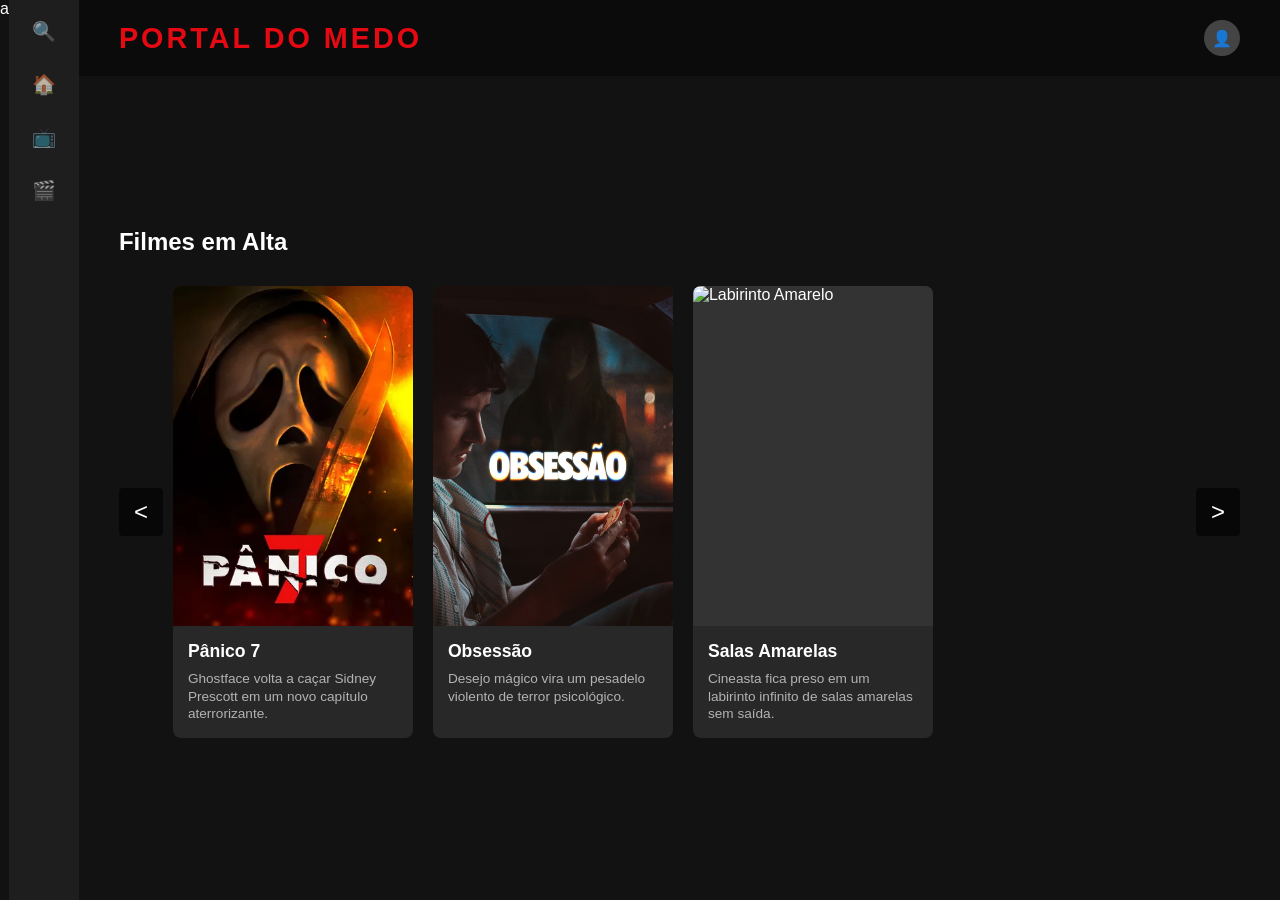
==== index.html @ 9006f3b8 "ok" ====
<!DOCTYPE html>
<html lang="pt-BR">
<head>
  <meta charset="UTF-8">
  <meta name="viewport" content="width=device-width, initial-scale=1.0">
  <title>Portal do Medo</title>
  <link rel="stylesheet" href="style.css">
</head>
<body>
a
  <!-- Sidebar -->
  <aside class="sidebar">
    <div class="icon">🔍</div>
    <div class="icon">🏠</div>
    <div class="icon">📺</div>
    <div class="icon">🎬</div>
  </aside>

  <!-- Container Principal -->
  <div class="main-container">
    
    <header class="header">
      <h1 class="brand-title">Portal do Medo</h1>
      <div class="user-profile">👤</div>
    </header>

    <main class="content-section">
      <h2 class="section-title">Filmes em Alta</h2>
      
      <div class="carousel-container">
        <button class="carousel-btn" id="prevBtn">&lt;</button>
        
        <div class="cards-wrapper" id="carouselWrapper">
          <!-- Card 1 -->
          <div class="movie-card">
            <div class="poster-container">
              <img src="panico.webp" alt="Pânico 7">
            </div>
            <div class="card-info">
              <h3 class="movie-title">Pânico 7</h3>
              <p class="movie-description">Ghostface volta a caçar Sidney Prescott em um novo capítulo aterrorizante.</p>
            </div>
          </div>

          <!-- Card 2 -->
          <div class="movie-card">
            <div class="poster-container">
              <img src="obsessão.jpg" alt="Obsessão">
            </div>
            <div class="card-info">
              <h3 class="movie-title">Obsessão</h3>
              <p class="movie-description">Desejo mágico vira um pesadelo violento de terror psicológico.</p>
            </div>
          </div>

          <!-- Card 3 -->
          <div class="movie-card">
            <div class="poster-container">
              <img src="https://via.placeholder.com/240x340" alt="Labirinto Amarelo">
            </div>
            <div class="card-info">
              <h3 class="movie-title">Salas Amarelas</h3>
              <p class="movie-description">Cineasta fica preso em um labirinto infinito de salas amarelas sem saída.</p>
            </div>
          </div>
        </div>

        <button class="carousel-btn" id="nextBtn">&gt;</button>
      </div>
    </main>

  </div>

  <script src="script.js"></script>
</body>
</html>
---- style.css ----
:root {
  --bg-color: #121212;
  --sidebar-bg: #1e1e1e;
  --card-bg: #282828;
  --text-main: #ffffff;
  --text-muted: #b3b3b3;
  --accent-color: #e50914;
}

* {
  box-sizing: border-box;
  margin: 0;
  padding: 0;
  font-family: 'Segoe UI', Tahoma, Geneva, Verdana, sans-serif;
}

body {
  background-color: var(--bg-color);
  color: var(--text-main);
  display: flex;
  height: 100vh;
  overflow: hidden;
}

/* Barra Lateral */
.sidebar {
  width: 70px;
  background-color: var(--sidebar-bg);
  display: flex;
  flex-direction: column;
  align-items: center;
  padding: 20px 0;
  gap: 30px;
}

.sidebar .icon {
  font-size: 1.2rem;
  cursor: pointer;
  transition: opacity 0.2s;
  opacity: 0.7;
}

.sidebar .icon:hover {
  opacity: 1;
}

/* Conteúdo Principal */
.main-container {
  flex: 1;
  display: flex;
  flex-direction: column;
}

/* Topbar */
.header {
  display: flex;
  justify-content: space-between;
  align-items: center;
  padding: 20px 40px;
  background-color: rgba(0, 0, 0, 0.4);
}

.brand-title {
  color: var(--accent-color);
  font-size: 1.8rem;
  font-weight: 900;
  letter-spacing: 3px;
  text-transform: uppercase;
}

.user-profile {
  width: 36px;
  height: 36px;
  border-radius: 50%;
  background-color: #444;
  display: flex;
  align-items: center;
  justify-content: center;
  cursor: pointer;
}

/* Carrossel / Seção de Filmes */
.content-section {
  padding: 20px 40px;
  flex: 1;
  display: flex;
  flex-direction: column;
  justify-content: center;
}

.section-title {
  font-size: 1.5rem;
  margin-bottom: 20px;
  font-weight: 600;
}

.carousel-container {
  display: flex;
  align-items: center;
  position: relative;
  gap: 10px;
}

.carousel-btn {
  background: rgba(0, 0, 0, 0.6);
  border: none;
  color: white;
  font-size: 1.5rem;
  padding: 10px 15px;
  cursor: pointer;
  border-radius: 4px;
  transition: background 0.2s;
  z-index: 10;
}

.carousel-btn:hover {
  background: var(--accent-color);
}

.cards-wrapper {
  display: flex;
  gap: 20px;
  overflow-x: auto;
  scroll-behavior: smooth;
  width: 100%;
  padding: 10px 0;
}

.cards-wrapper::-webkit-scrollbar {
  display: none;
}

/* Cartão do Filme */
.movie-card {
  background-color: var(--card-bg);
  border-radius: 8px;
  width: 240px;
  flex-shrink: 0;
  overflow: hidden;
  display: flex;
  flex-direction: column;
  transition: transform 0.3s, box-shadow 0.3s;
  cursor: pointer;
}

.movie-card:hover {
  transform: translateY(-8px);
  box-shadow: 0 10px 20px rgba(0, 0, 0, 0.5);
}

.poster-container {
  width: 100%;
  height: 340px;
  background-color: #333;
}

.poster-container img {
  width: 100%;
  height: 100%;
  object-fit: cover;
}

.card-info {
  padding: 15px;
  display: flex;
  flex-direction: column;
  gap: 8px;
}

.movie-title {
  font-size: 1.1rem;
  font-weight: 700;
  color: var(--text-main);
}

.movie-description {
  font-size: 0.85rem;
  color: var(--text-muted);
  line-height: 1.3;
}
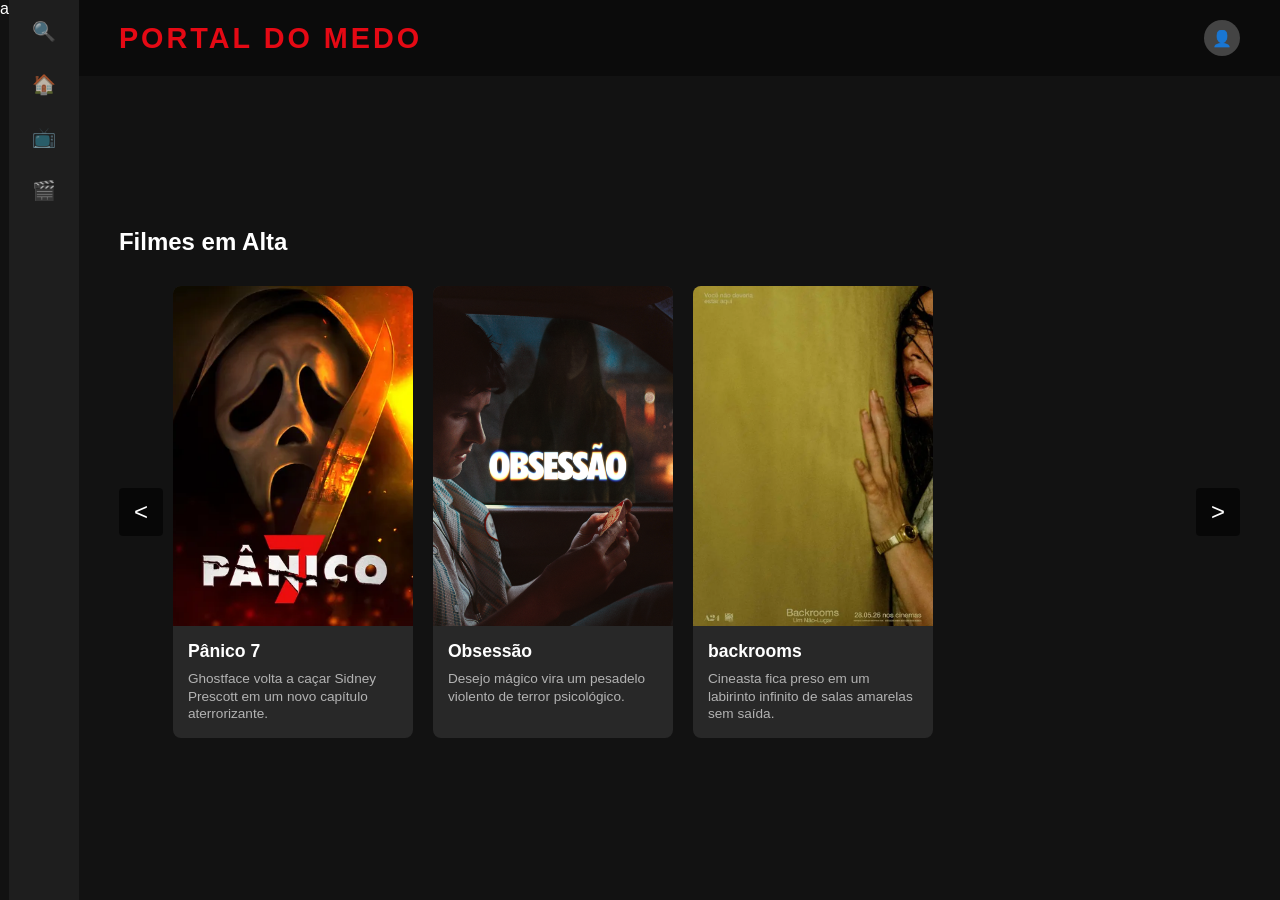
==== commit afc2b884: "ok" ====
--- a/index.html
+++ b/index.html
@@ -56,10 +56,10 @@
           <!-- Card 3 -->
           <div class="movie-card">
             <div class="poster-container">
-              <img src="https://via.placeholder.com/240x340" alt="Labirinto Amarelo">
+              <img src="backrooms.webp" alt="Labirinto Amarelo">
             </div>
             <div class="card-info">
-              <h3 class="movie-title">Salas Amarelas</h3>
+              <h3 class="movie-title">backrooms</h3>
               <p class="movie-description">Cineasta fica preso em um labirinto infinito de salas amarelas sem saída.</p>
             </div>
           </div>
